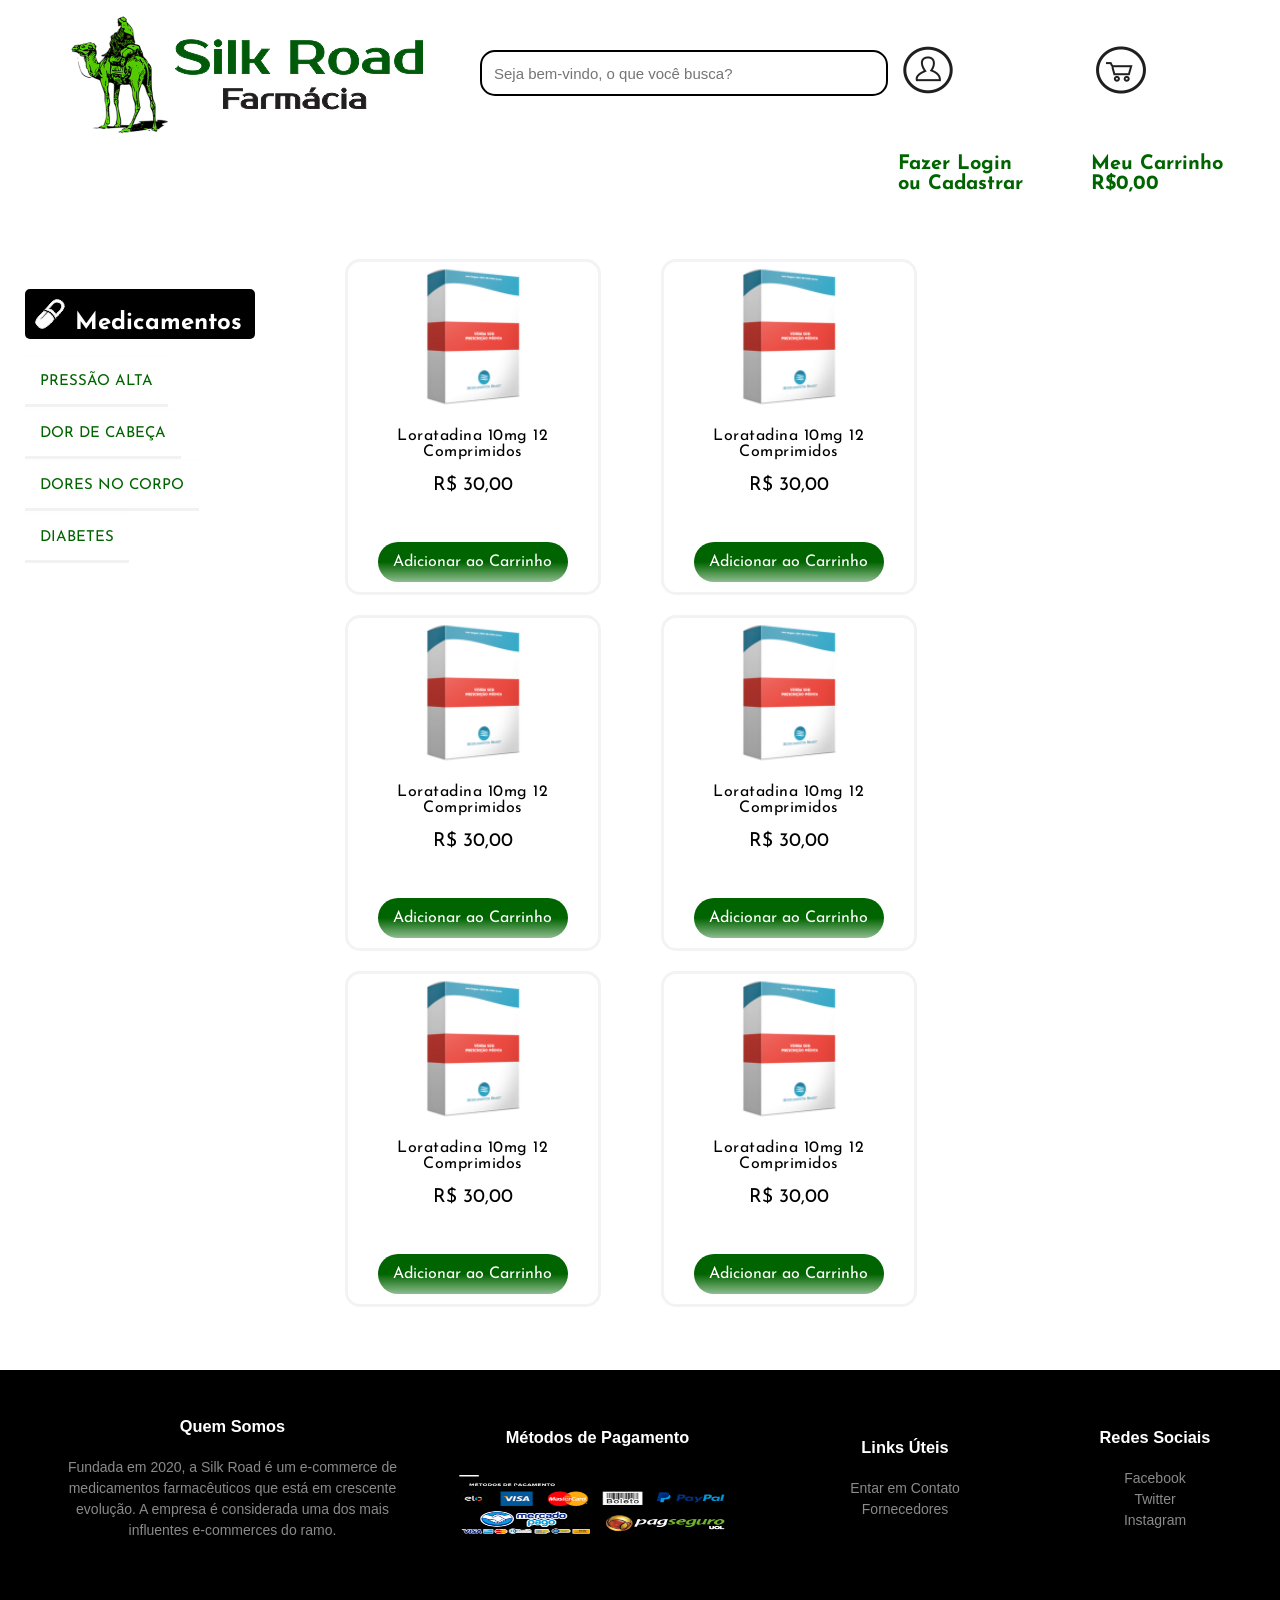
==== index.html @ 45a89481 "added project" ====
<!DOCTYPE html>
<html>
<html lang="pt-br">
<head>
    <meta charset="UTF-8">
    <meta name="viewport" content="width=device-width, initial-scale=1.0">
    <link rel="stylesheet" href="style.css">
    <title>Silk Road | Fármacia</title>
</head>
<body>
    <div class="container">
        <!-- Header -->
        <header>
            <div class="logo">
                <a href="index.html"><img src='./img/logo.png'/></a>
            </div>
            <div class="search-box">
                <input id="search-inputText" type="text" name="" placeholder="Seja bem-vindo, o que você busca?" required="" data-invalid="" aria-invalid="true">
                <a class="search-btn" href="#">
                </a>
            </div>
            <a href="#" class="login">
                <div class="img-login">
                    <img src='./img/login.png'/>
                </div>
                <div class="text-login">
                    <strong>
                        Fazer Login <br> ou Cadastrar
                    </strong>
                </div>
            </a>
            <a href="carrinho.html" class="carrinho">
                <div class="img-carrinho">
                    <img src='./img/carrinho.png'/>
                </div>
                <div class="text-carrinho">
                    <strong>
                        Meu Carrinho <br> R$0,00
                    </strong>
                </div>
            </a>
            <div class="modal-bg">
                <form class="modal-content" action="#" method="post">
                    <div class="imgcontainer">
                        <img src='./img/avatar.png' alt="avatar" class="avatar"/>
                    </div>
                    <div class="modal">
                        <label for="uname"><b>Email</b></label>
                        <input type="text" placeholder="Digite seu email" name="uname" required>
                        <label for="psw"><b>Senha</b></label>
                        <input type="password" placeholder="Digite sua senha" name="psw" required>
                        <button class="mybtn" type="submit">Entrar</button>
                        <span class="modal-close">X</span>
                    </div>
                </form>
            </div>
        </header>
        <!-- Main -->
        <main>
            <div class="product">
                <div class="p-box">
                    <a href="produto.html">
                        <img src="./img/produto01.png" alt=""/>
                        <p>Loratadina 10mg 12 Comprimidos</p>
                    </a>
                    <a href="#" class="price">R$ 30,00</a>
                    <a href="#" class="buy-btn">Adicionar ao Carrinho</a>
                </div>
                <div class="p-box">
                    <a href="produto.html">
                        <img src="./img/produto01.png" alt=""/>
                        <p>Loratadina 10mg 12 Comprimidos</p>
                    </a>
                    <a href="#" class="price">R$ 30,00</a>
                    <a href="#" class="buy-btn">Adicionar ao Carrinho</a>
                </div>
                <div class="p-box">
                    <a href="produto.html">
                        <img src="./img/produto01.png" alt=""/>
                        <p>Loratadina 10mg 12 Comprimidos</p>
                    </a>
                    <a href="#" class="price">R$ 30,00</a>
                    <a href="#" class="buy-btn">Adicionar ao Carrinho</a>
                </div>
                <div class="p-box">
                    <a href="produto.html">
                        <img src="./img/produto01.png" alt=""/>
                        <p>Loratadina 10mg 12 Comprimidos</p>
                    </a>
                    <a href="#" class="price">R$ 30,00</a>
                    <a href="#" class="buy-btn">Adicionar ao Carrinho</a>
                </div>
                <div class="p-box">
                    <a href="produto.html">
                        <img src="./img/produto01.png" alt=""/>
                        <p>Loratadina 10mg 12 Comprimidos</p>
                    </a>
                    <a href="#" class="price">R$ 30,00</a>
                    <a href="#" class="buy-btn">Adicionar ao Carrinho</a>
                </div>
                <div class="p-box">
                    <a href="produto.html">
                        <img src="./img/produto01.png" alt=""/>
                        <p>Loratadina 10mg 12 Comprimidos</p>
                    </a>
                    <a href="#" class="price">R$ 30,00</a>
                    <a href="#" class="buy-btn">Adicionar ao Carrinho</a>
                </div>
            </div>
        </main>
        <!-- Barra Lateral -->
        <aside>
            <div class="barra-lateral">
                <div class="titulo">
                    <span><img src='./img/abc.png'/><h1 style='display:inline;'>Medicamentos</h1></span>    
                </div>
                <ul>
                    <li>
                        <a href="#">PRESSÃO ALTA</a>
                    </li>
                    <li>
                        <a href="#">DOR DE CABEÇA</a>
                    </li>
                    <li>
                        <a href="#">DORES NO CORPO</a>
                    </li>
                    <li>
                        <a href="#">DIABETES</a>
                    </li>
                </ul>    
            </div>
        </aside>
        <!-- Footer -->
        <footer>
            <div class="footer" id="f">
                <div class="footer-container">
                    <div class="row">
                        <div class="footer-col-1">
                            <h3>Quem Somos</h3>
                            <p>Fundada em 2020, a Silk Road é um e-commerce de medicamentos farmacêuticos
                            que está em crescente evolução. A empresa é considerada uma dos mais influentes
                            e-commerces do ramo. 
                            </p>
                        </div>
                        <div class="footer-col-2">
                            <h3>Métodos de Pagamento</h3>
                            <img src="./img/metodos-pagamento.png">
                        </div>
                        <div class="footer-col-3">
                            <h3>Links Úteis</h3>
                            <ul>
                                <li>Entar em Contato</li>
                                <li>Fornecedores</li>
                            </ul>
                        </div>
                        <div class="footer-col-4">
                            <h3>Redes Sociais</h3>
                            <ul>
                                <li>Facebook</li>
                                <li>Twitter</li>
                                <li>Instagram</li>
                            </ul>
                        </div>
                    </div>
                </div>
            </div>
        </footer>

        <script src="app.js"></script>
    </div>
</body>
</html>
---- style.css ----
@import url('https://fonts.googleapis.com/css2?family=Josefin+Sans:wght@700&display=swap');

html, body {
    margin: 0;
    padding: 0;
    box-sizing: border-box;
    background: #ffff;
    font-family: 'Josefin Sans', sans-serif;
}

.container {
    display: grid;
    grid-template-columns: 1fr 4fr;
    grid-template-rows: 20vh 130vh 35vh;
    grid-gap: 10px;
    grid-template-areas: "header header" "aside main" "footer footer";
}

header {
    /*background:	#f7e0c6;*/
    height: 150px;
    grid-area: header;
    display: flex;
}

main {
    /*background: #0a4429;*/
    grid-area: main;
    height: 90%;
    width: 90%;
    justify-self: center;
    align-self: center;
}

aside {
    grid-area: aside;
    height: 90%;
    width: 80%;
    justify-self: center;
    align-self: center;
}

footer {
    background: #000000;
    height: 100%;
    grid-area: footer;
}

/* Front Page - start */

.barra-lateral ul {
    display: flex;
    flex-wrap: wrap;
    list-style-type: none;
    padding-left: 0;
}

.barra-lateral {
    margin-top: 40px;
}

.barra-lateral ul li {
    padding: 15px;
    border-bottom: 3px solid rgba(0, 0, 0, 0.05);
    border-top: 3px solid rgba(225, 225, 225, 0.05);
    align-content: center;
}

a {
    text-decoration: none;
}

.barra-lateral a {
    color: #006400; 
    font-size: 15px;
}

.barra-lateral .titulo {
    width: 230px;
    height: 50px;
    border-radius: 5px;
    background: #000000;
}

.barra-lateral .titulo h1 {
    color: #ffff;
    margin-left: 10px;
}

.barra-lateral .titulo img {
    color: #ffff;
    margin-left: 10px;
    margin-top: 10px;
}
/* Front Page - end */

/* Header - start */
.logo {
    width: 450px;
    padding: 15px;
}

.search-box input {
    float: left;
    width: 400px;
    height: 40px;
    margin-top: 50px;
    font-size: 15px;
    border: 2.5px solid #000000;
    border-radius: 15px;
    outline: none;
    text-indent: 10px;
}

.img-login {
    float: left;
    padding-left: 15px;
    padding-top: 45px;
}

.text-login {
    float: left;
    font-size: 20px;
    padding-left: 10px;
    padding-top: 55px;
    color: #006400;
}

.img-carrinho {
    float: left;
    padding-left: 15px;
    padding-top: 45px;
}

.text-carrinho {
    float: left;
    font-size: 20px;
    padding-left: 10px;
    padding-top: 55px;
    color: #006400;
}
/* Header - end */

/* Tela Login - start */
.modal-bg {
    position: fixed;
    width: 100%;
    height: 100%;
    top: 0;
    left: 0;
    background-color: rgba(0, 0, 0, 0.5);
    display: flex;
    justify-content: center;
    align-items: center;
    visibility: hidden;
    opacity: 0;
    transition: visibility 0s, opacity 0.5s;
}

.bg-active {
    z-index: 999;
    visibility: visible;
    opacity: 1;
}

.modal {
    padding: 16px;
}

.modal button {
    padding: 10px 30px;
    background-color: #2980b9;
    color: white;
    border: none;
    font-family: 'Montserrat', sans-serif;
    cursor: pointer;
    width: 100%;
}

.modal-content {
    position: relative;
    background-color: #fefefe;
    margin: 5px auto; 
    border: 1px solid #888;
    width: 30%; 
}

.modal-close {
    position: absolute;
    top: 10px;
    right: 10px;
    font-size: 20px;
    font-weight: bold;
    cursor: pointer;
}

.modal input[type=text], input[type=password] {
    width: 100%;
    padding: 12px 20px;
    margin: 8px 0;
    display: inline-block;
    border: 1px solid #ccc;
    box-sizing: border-box;
}
  
.imgcontainer {
    text-align: center;
    margin: 24px 0 12px 0;
    position: relative;
}

img.avatar {
    width: 30%;
    border-radius: 50%;
}
/* Tela Login - end */


.p-box {
    float: left;
    width: 250px;
    height: 330px;
    display: flex;
    justify-content: left;
    align-items: center;
    flex-direction: column;
    border: 3px solid rgba(26, 22, 22, 0.05);
    border-radius: 15px;
    position: relative;
    margin: 10px 30px;
}

.p-box img {
    height: 150px;
    margin-left: auto;
    margin-right: auto;
    display: block;
}

.p-box p {
    color: #000000;
    font-size: 1rem;
    text-align: center;
    letter-spacing: 0.5px;
}

.price {
    color: #000000;
    font-size: 1.2rem;
}

.buy-btn {
    position: absolute;
    text-align: center;
    width: 190px;
    height: 40px;
    display: flex;
    justify-content: center;
    align-items: center;
    left: 50%;
    bottom: 10px;
    transform: translateX(-50%);
    border-radius: 20px;
    color: #FFFFFF;
    background: linear-gradient(#006400 50%, #8FBC8F);
}

/* footer - start */
.footer {
    color: #8a8a8a;
    font-size: 14px;
    padding: 30px 0 20px 50px;
}

.footer p {
    color: #8a8a8a;
}

.footer h3 {
    color: #fff;
    margin-bottom: 20px;
}

.footer-col-1, .footer-col-2, .footer-col-3, .footer-col-4 {
    min-width: 250px;
    margin-bottom: 20px;
}

.footer-col-1, .footer-col-2 {
    flex-basis: 30%;
    line-height: 150%;
    text-align: center;
    font-family: "Gill Sans Extrabold", Helvetica, sans-serif;
}

.footer-col-2 img {
    width: 300px;
    height: 70px;
}

.footer-col-3, .footer-col-4 {
    flex-basis: 12%;
    text-align: center;
    line-height: 150%;
    font-family: "Gill Sans Extrabold", Helvetica, sans-serif;
}

.footer-col-4 ul {
    list-style-type: none;
    padding-left: 0;
    line-height: 150%
}

.footer-col-3 ul {
    list-style-type: none;
    padding-left: 0;
    line-height: 150%
}

/* Detalhes Produto - start */
.container-product {
    display: grid;
    grid-template-columns: 1fr 4fr;
    grid-template-rows: 20vh 90vh 35vh;
    grid-gap: 10px;
    grid-template-areas: "header header" "aside main" "footer footer";
}

.row {
    display: flex;
    justify-content: center;
    align-items: center;
}

.single-product .col-1 {
    float: left;
}

.single-product {
    margin-top: 40px;
    border: 1.5px solid #e6e2e2;
    border-radius: 30px;
}

.single-product .col-1 img {
    width: 400px;
    height: 400px;
}

.single-product .col-2 {
    float: left;
    padding: 20px;
    line-height: 200%;
}

.single-product h4 {
    margin: 20px 0;
    font-size: 22px;
    font-weight: bold;
}

.single-product input {
    width: 40px;
    height: 30px;
    padding-left: 10px;
    font-size: 20px;
    margin-right: 10px;
    border: 1px solid #006400; 
}

input:focus {
    outline: none;
}

.buy-btn-product {
    position: absolute;
    text-align: center;
    width: 190px;
    height: 40px;
    display: flex;
    justify-content: center;
    align-items: center;
    left: 69%;
    bottom: 215px;
    transform: translateX(-50%);
    border-radius: 20px;
    color: #FFFFFF;
    background: linear-gradient(#006400 50%, #8FBC8F);
}
/* Detalhes Produto - end */

/* Carrinho de Compras - start */

.container-cart {
    display: grid;
    grid-template-columns: 3fr 1fr;
    grid-template-rows: 20vh 90vh 35vh;
    grid-gap: 10px;
    grid-template-areas: "header header" "main aside" "footer footer";
}

.cart-page {
    margin: 20px auto;
}

.cart-info {
    display: flex;
    flex-wrap: wrap;
}

.cart-page table {
    width: 100%;
    border-collapse: collapse;
}

.cart-page th {
    text-align: left;
    padding: 5px;
    color: #fff;
    background: #006400;
    font-weight: normal;
}

.cart-page td {
    padding: 10px 5px;
}

.cart-page td input {
    width: 30px;
    height: 20px;
    padding: 5px;
}

.cart-page td a {
    color: #006400;
    font-size: 12px;
}

.cart-page td img {
    width: 80px;
    height: 80px;
    margin-right: 10px;
}


.resume {
    position: relative;
    display: flex;
    flex-wrap: wrap;
    justify-content: left;
}

.resume h3 {
    border-bottom: 3px solid #006400;
    width: 100%;
    max-width: 300px;
    text-align: center;
    font-size: 20px;
}

.frete input {
    padding: 5px 12px;
    margin: 8px 0;
    width: 190px;
}

.frete h4 {
    margin: 0;
}

.frete button {
    padding-right: 30px;
    height: 28px;
    background-color: #006400;
    color: white;
    border: none;
    font-family: 'Montserrat', sans-serif;
    cursor: pointer;
    width: 15%;
}

.resume-total td {
    display: flex;
    flex-wrap: wrap;
    padding-top: 15px;
    justify-content: left;
}

.finish {
    position: absolute;
    text-align: center;
    width: 200px;
    height: 50px;
    font-size: 25px;
    display: flex;
    justify-content: center;
    align-items: center;
    left: 0;
    bottom: -25%;
    border-radius: 20px;
    color: #FFFFFF;
    background: linear-gradient(#006400 50%, #8FBC8F);
}


td:last-child {
    text-align: right;
}

th:last-child {
    text-align: right;
}

/* Carrinho de Compras - end */
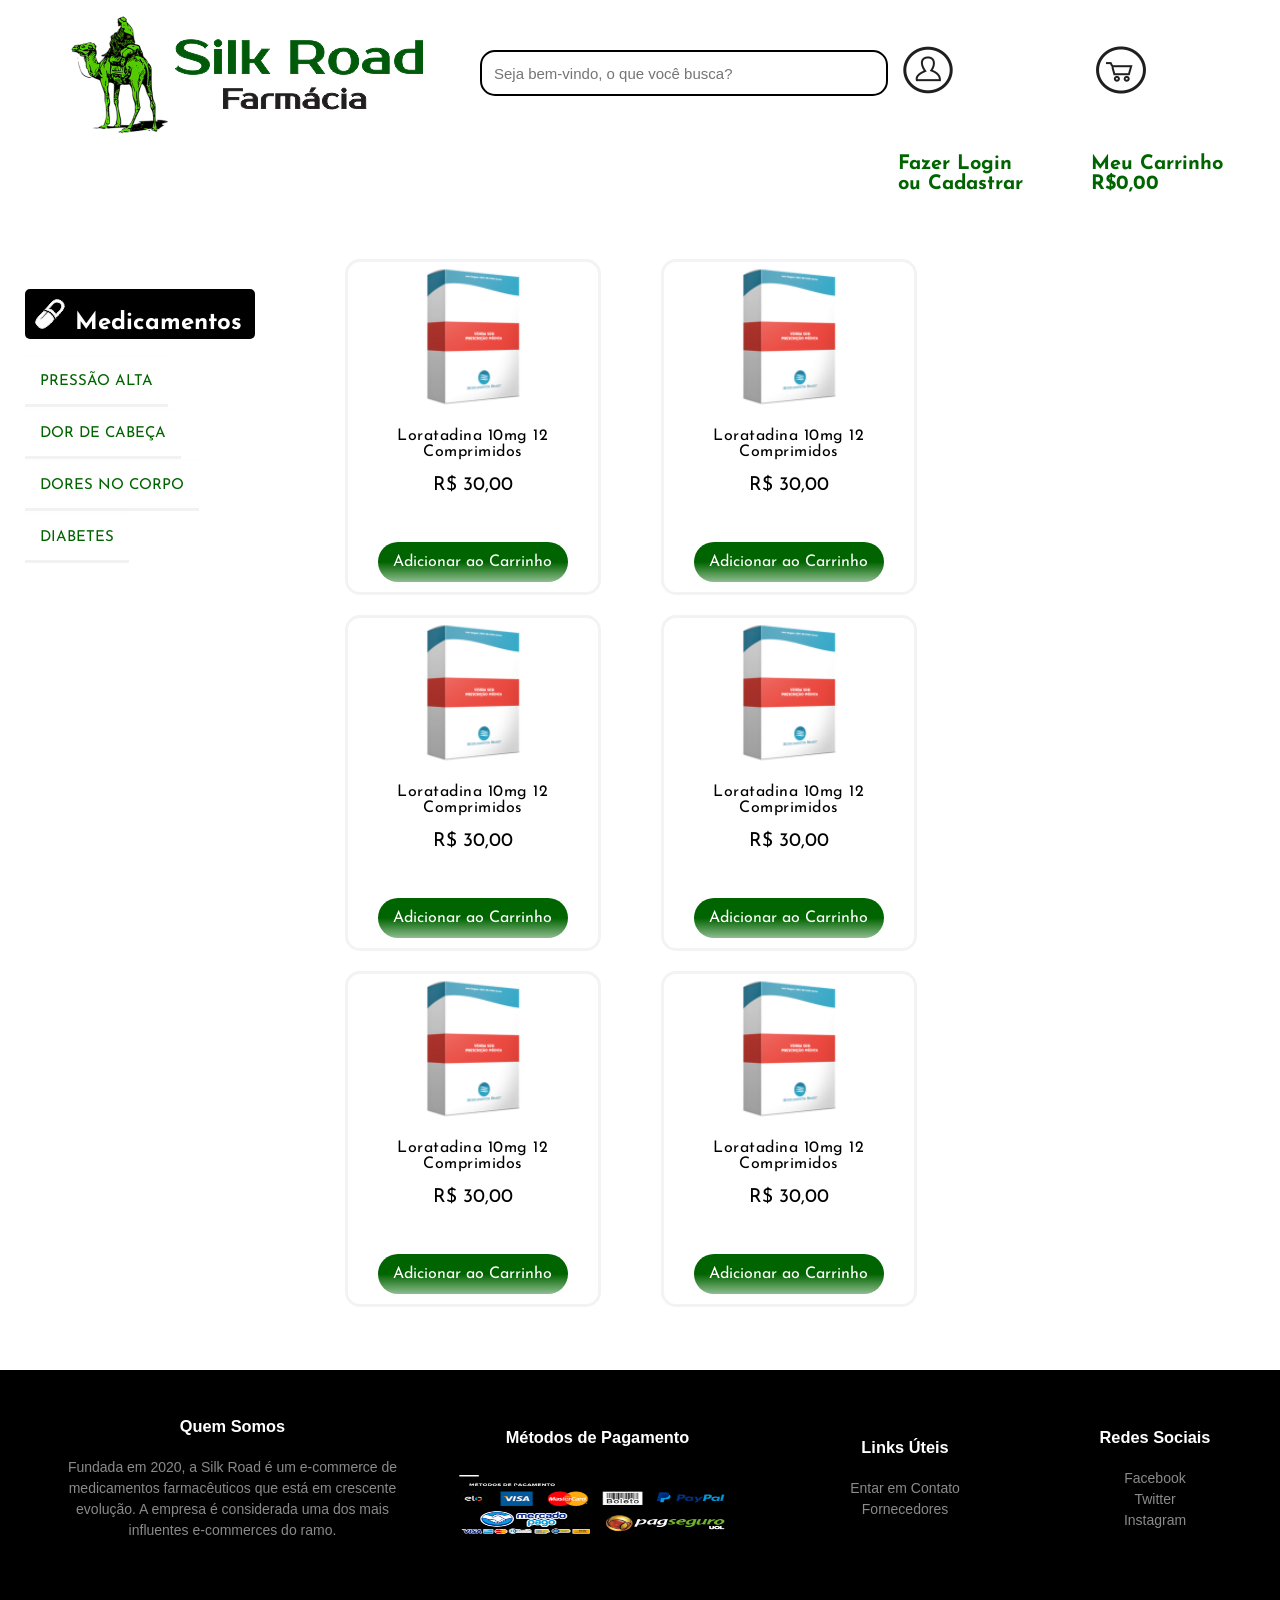
==== commit d18350c1: "add register field" ====
--- a/index.html
+++ b/index.html
@@ -49,8 +49,26 @@
                         <input type="text" placeholder="Digite seu email" name="uname" required>
                         <label for="psw"><b>Senha</b></label>
                         <input type="password" placeholder="Digite sua senha" name="psw" required>
-                        <button class="mybtn" type="submit">Entrar</button>
+                        <button class="entrar" type="submit">Entrar</button>
+                        <a class="cadastrar" href="#">Cadastrar<a>
                         <span class="modal-close">X</span>
+                    </div>
+                </form>
+            </div>
+            <div class="cadastro">
+                <form class="cadastro-content" id="cadastro-form" action="#" method="post">
+                    <h2>Cadastrar no site</h2>
+                    <div class="cadastro-modal">
+                        <label for="name"><b>Nome</b></label>
+                        <input type="text" placeholder="Digite seu nome" name="name" required>
+                        <label for="email"><b>Email</b></label>
+                        <input type="text" placeholder="Digite seu email" name="email" required>
+                        <label for="cpf"><b>CPF</b></label>
+                        <input type="text" placeholder="Digite seu CPF" name="estoque" required>
+                        <label for="senha"><b>Senha</b></label>
+                        <input type="password" placeholder="Digite sua senha" name="senha" required>
+                        <button class="cadastrar-btn" type="submit">Cadastrar</button>
+                        <span class="cadastro-close">X</span>
                     </div>
                 </form>
             </div>
--- a/style.css
+++ b/style.css
@@ -172,9 +172,28 @@
     background-color: #2980b9;
     color: white;
     border: none;
+    font-size: 15px;
     font-family: 'Montserrat', sans-serif;
     cursor: pointer;
     width: 100%;
+}
+
+.modal .cadastrar {
+    position: absolute;
+    text-align: center;
+    width: 374px;
+    height: 35px;
+    border: none;
+    font-size: 15px;
+    color: white;
+    background: #2980b9;
+    font-family: 'Montserrat', sans-serif;
+    display: flex;
+    justify-content: center;
+    align-items: center;
+    left: 50%;
+    bottom: 25px;
+    transform: translateX(-50%);
 }
 
 .modal-content {
@@ -183,6 +202,7 @@
     margin: 5px auto; 
     border: 1px solid #888;
     width: 30%; 
+    height: 65%;
 }
 
 .modal-close {
@@ -249,7 +269,7 @@
     font-size: 1.2rem;
 }
 
-.buy-btn {
+.buy-btn, .edit-btn {
     position: absolute;
     text-align: center;
     width: 190px;
@@ -510,5 +530,135 @@
 th:last-child {
     text-align: right;
 }
-
-/* Carrinho de Compras - end */+/* Carrinho de Compras - end */
+
+/* Admin User - start */
+
+.img-cadastro {
+    float: left;
+    padding-left: 15px;
+    padding-top: 45px;
+}
+
+.img-cadastro img, .img-pedidos img {
+    width: 50px;
+    height: 50px;
+}
+
+.text-cadastro {
+    float: left;
+    font-size: 17px;
+    padding-left: 10px;
+    padding-top: 55px;
+    color: #006400;
+}
+
+.img-pedidos {
+    float: left;
+    padding-left: 20px;
+    padding-top: 45px;
+}
+
+.text-pedidos {
+    float: left;
+    font-size: 20px;
+    padding-left: 10px;
+    padding-top: 65px;
+    color: #006400;
+}
+
+.imgedit {
+    width: 20px;
+    height: 20px;
+}
+
+.btn-img {
+    background: #0000;
+    width: 20px;
+    height: 20px;
+    display: block;
+    margin-left: auto;
+    margin-top: 12px;
+}
+
+/* new product/category && cadastro */
+.new-prod, .cadastro {
+    position: fixed;
+    width: 100%;
+    height: 100%;
+    top: 0;
+    left: 0;
+    background-color: rgba(0, 0, 0, 0.5);
+    display: flex;
+    justify-content: center;
+    align-items: center;
+    visibility: hidden;
+    opacity: 0;
+    transition: visibility 0s, opacity 0.5s;
+}
+
+.new-prod-content, .cadastro-content {
+    position: relative;
+    background-color: #fefefe;
+    margin: 5px auto; 
+    border: 1px solid #888;
+    width: 40%; 
+}
+
+.new-prod-content h2, .cadastro-content h2 {
+    padding-left: 12px;
+    padding-top: 15px;
+}
+
+.new-prod-modal, .cadastro-modal {
+    padding: 16px;
+    font-family: 'Montserrat', sans-serif;
+}
+
+
+.new-prod-modal input[type=text], input[type=number], .cadastro-modal input[type=text], input[type=password], select {
+    width: 100%;
+    padding: 12px 20px;
+    margin: 8px 0;
+    display: inline-block;
+    border: 1px solid #ccc;
+    box-sizing: border-box;
+}
+
+.new-prod-modal button, .cadastro-modal button {
+    padding: 10px 30px;
+    margin-top: 15px;
+    background-color: #2980b9;
+    color: white;
+    border: none;
+    font-family: 'Montserrat', sans-serif;
+    cursor: pointer;
+    width: 100%;
+}
+
+.new-prod-close, .cadastro-close {
+    position: absolute;
+    top: 10px;
+    right: 10px;
+    font-size: 20px;
+    font-weight: bold;
+    cursor: pointer;
+}
+
+.bg-active-prod {
+    z-index: 999;
+    visibility: visible;
+    opacity: 1;
+}
+
+.bg-active-cadastro {
+    z-index: 9999;
+    visibility: visible;
+    opacity: 1;
+}
+
+input::-webkit-outer-spin-button,
+input::-webkit-inner-spin-button {
+  -webkit-appearance: none;
+  margin: 0;
+}
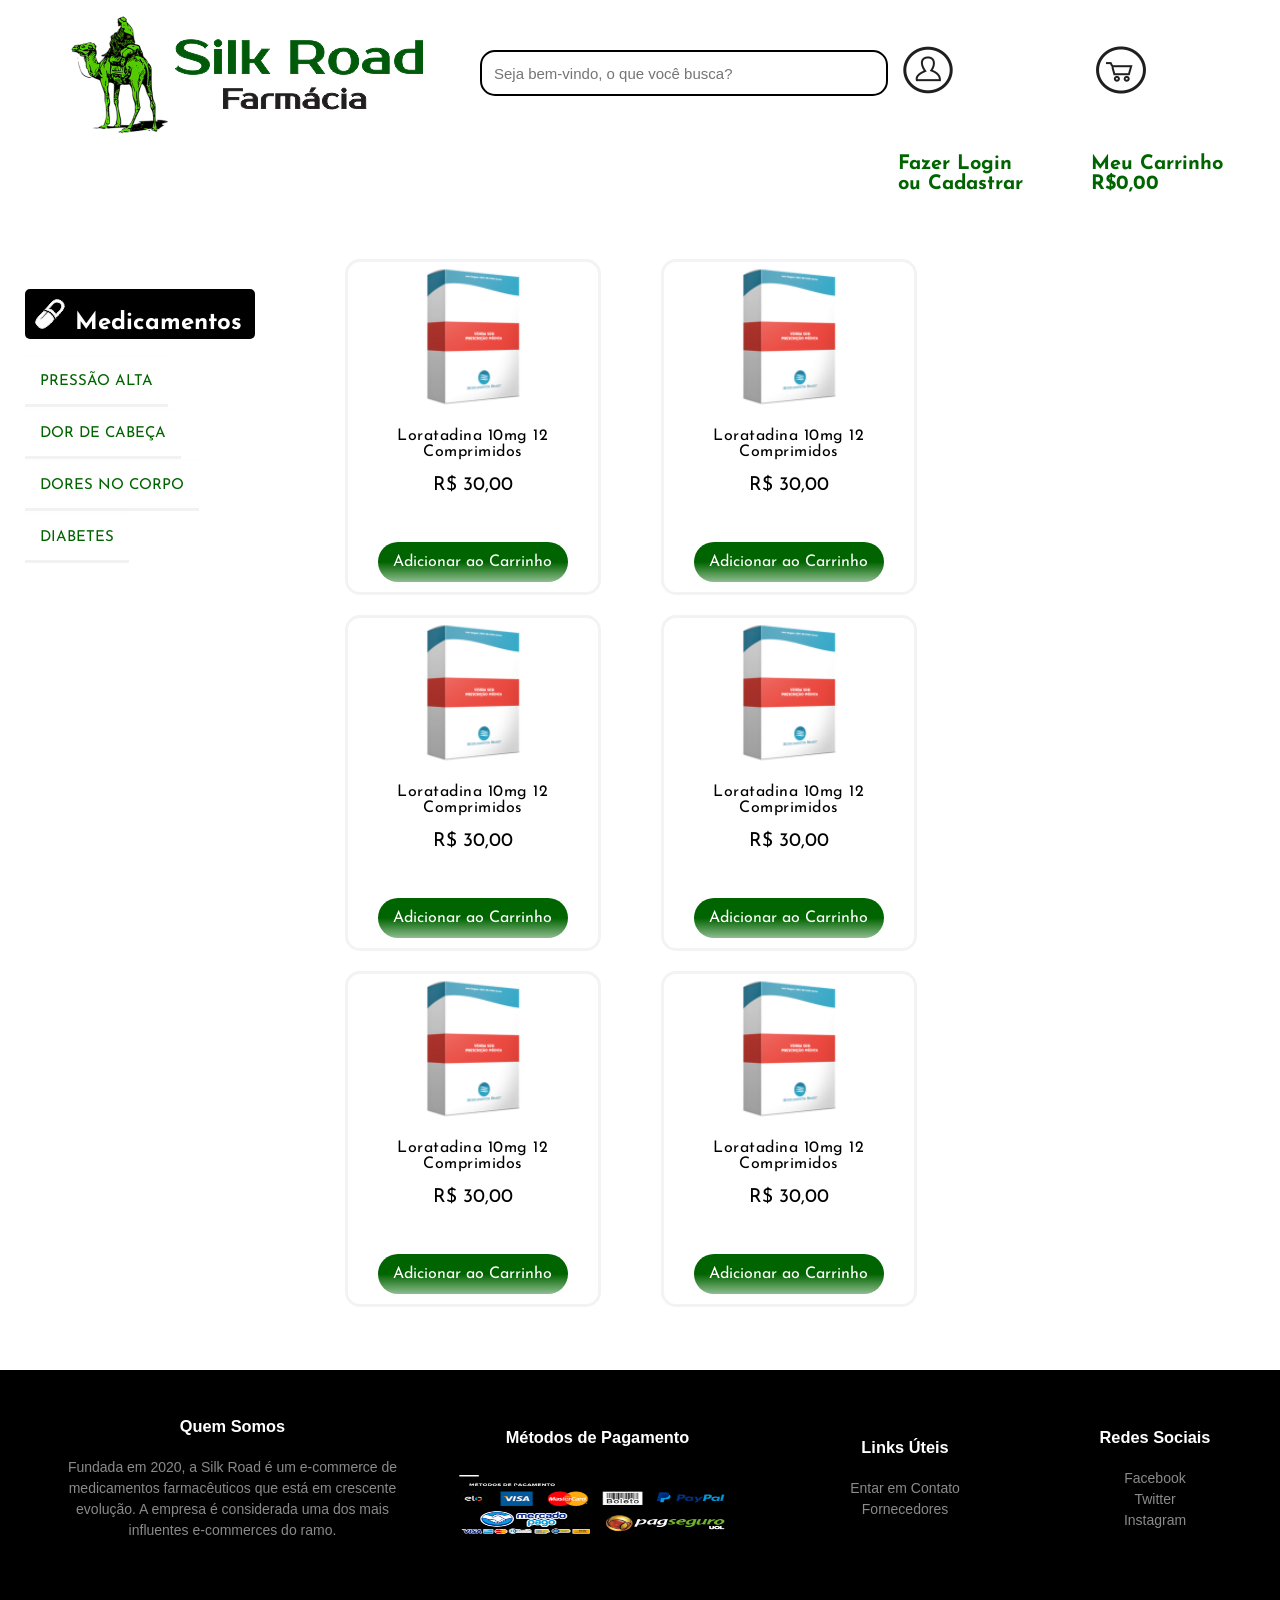
==== commit 05484781: "add login page" ====
--- a/index.html
+++ b/index.html
@@ -19,7 +19,7 @@
                 <a class="search-btn" href="#">
                 </a>
             </div>
-            <a href="#" class="login">
+            <a href="login.html" class="login">
                 <div class="img-login">
                     <img src='./img/login.png'/>
                 </div>
@@ -39,39 +39,6 @@
                     </strong>
                 </div>
             </a>
-            <div class="modal-bg">
-                <form class="modal-content" action="#" method="post">
-                    <div class="imgcontainer">
-                        <img src='./img/avatar.png' alt="avatar" class="avatar"/>
-                    </div>
-                    <div class="modal">
-                        <label for="uname"><b>Email</b></label>
-                        <input type="text" placeholder="Digite seu email" name="uname" required>
-                        <label for="psw"><b>Senha</b></label>
-                        <input type="password" placeholder="Digite sua senha" name="psw" required>
-                        <button class="entrar" type="submit">Entrar</button>
-                        <a class="cadastrar" href="#">Cadastrar<a>
-                        <span class="modal-close">X</span>
-                    </div>
-                </form>
-            </div>
-            <div class="cadastro">
-                <form class="cadastro-content" id="cadastro-form" action="#" method="post">
-                    <h2>Cadastrar no site</h2>
-                    <div class="cadastro-modal">
-                        <label for="name"><b>Nome</b></label>
-                        <input type="text" placeholder="Digite seu nome" name="name" required>
-                        <label for="email"><b>Email</b></label>
-                        <input type="text" placeholder="Digite seu email" name="email" required>
-                        <label for="cpf"><b>CPF</b></label>
-                        <input type="text" placeholder="Digite seu CPF" name="estoque" required>
-                        <label for="senha"><b>Senha</b></label>
-                        <input type="password" placeholder="Digite sua senha" name="senha" required>
-                        <button class="cadastrar-btn" type="submit">Cadastrar</button>
-                        <span class="cadastro-close">X</span>
-                    </div>
-                </form>
-            </div>
         </header>
         <!-- Main -->
         <main>
--- a/style.css
+++ b/style.css
@@ -142,7 +142,7 @@
 /* Header - end */
 
 /* Tela Login - start */
-.modal-bg {
+.login-bg {
     position: fixed;
     width: 100%;
     height: 100%;
@@ -152,22 +152,13 @@
     display: flex;
     justify-content: center;
     align-items: center;
-    visibility: hidden;
-    opacity: 0;
-    transition: visibility 0s, opacity 0.5s;
-}
-
-.bg-active {
-    z-index: 999;
-    visibility: visible;
-    opacity: 1;
-}
-
-.modal {
+}
+
+.login-m {
     padding: 16px;
 }
 
-.modal button {
+.login-m button {
     padding: 10px 30px;
     background-color: #2980b9;
     color: white;
@@ -178,10 +169,10 @@
     width: 100%;
 }
 
-.modal .cadastrar {
+.login-m .cadastrar {
     position: absolute;
     text-align: center;
-    width: 374px;
+    width: 92%;
     height: 35px;
     border: none;
     font-size: 15px;
@@ -196,7 +187,7 @@
     transform: translateX(-50%);
 }
 
-.modal-content {
+.login-content {
     position: relative;
     background-color: #fefefe;
     margin: 5px auto; 
@@ -205,16 +196,7 @@
     height: 65%;
 }
 
-.modal-close {
-    position: absolute;
-    top: 10px;
-    right: 10px;
-    font-size: 20px;
-    font-weight: bold;
-    cursor: pointer;
-}
-
-.modal input[type=text], input[type=password] {
+.login-m input[type=text], input[type=password] {
     width: 100%;
     padding: 12px 20px;
     margin: 8px 0;
@@ -426,6 +408,7 @@
 .cart-info {
     display: flex;
     flex-wrap: wrap;
+    font-size: 15px;
 }
 
 .cart-page table {
@@ -446,14 +429,14 @@
 }
 
 .cart-page td input {
-    width: 30px;
-    height: 20px;
+    width: 35px;
+    height: 25px;
     padding: 5px;
 }
 
 .cart-page td a {
     color: #006400;
-    font-size: 12px;
+    font-size: 13px;
 }
 
 .cart-page td img {
@@ -536,7 +519,7 @@
 
 .img-cadastro {
     float: left;
-    padding-left: 15px;
+    padding-left: 25px;
     padding-top: 45px;
 }
 
@@ -547,7 +530,7 @@
 
 .text-cadastro {
     float: left;
-    font-size: 17px;
+    font-size: 20px;
     padding-left: 10px;
     padding-top: 55px;
     color: #006400;
@@ -582,7 +565,7 @@
 }
 
 /* new product/category && cadastro */
-.new-prod, .cadastro {
+.new-prod, .edit-prod, .new-category, .edit-category, .cadastro {
     position: fixed;
     width: 100%;
     height: 100%;
@@ -597,7 +580,7 @@
     transition: visibility 0s, opacity 0.5s;
 }
 
-.new-prod-content, .cadastro-content {
+.new-prod-content, .edit-prod-content, .new-category-content, .edit-category-content, .cadastro-content {
     position: relative;
     background-color: #fefefe;
     margin: 5px auto; 
@@ -605,18 +588,21 @@
     width: 40%; 
 }
 
-.new-prod-content h2, .cadastro-content h2 {
+.new-prod-content h2, .edit-prod-content h2, .new-category-content h2, .edit-category-content h2, .cadastro-content h2 {
     padding-left: 12px;
     padding-top: 15px;
 }
 
-.new-prod-modal, .cadastro-modal {
+.new-prod-modal, .edit-prod-modal, .new-category-modal, .edit-category-modal, .cadastro-modal {
     padding: 16px;
     font-family: 'Montserrat', sans-serif;
 }
 
 
-.new-prod-modal input[type=text], input[type=number], .cadastro-modal input[type=text], input[type=password], select {
+.new-prod-modal input[type=text], .new-prod-modal input[type=number], 
+.cadastro-modal input[type=text], .cadastro-modal input[type=password], 
+.new-category-modal input[type=text], .edit-category-modal input[type=text], 
+.edit-prod-modal input[type=text], .edit-prod-modal input[type=number], select {
     width: 100%;
     padding: 12px 20px;
     margin: 8px 0;
@@ -625,7 +611,8 @@
     box-sizing: border-box;
 }
 
-.new-prod-modal button, .cadastro-modal button {
+.new-prod-modal button, .edit-prod-modal button, .new-category-modal button, .edit-category-modal button, 
+.cadastro-modal button {
     padding: 10px 30px;
     margin-top: 15px;
     background-color: #2980b9;
@@ -636,7 +623,7 @@
     width: 100%;
 }
 
-.new-prod-close, .cadastro-close {
+.new-prod-close, .edit-prod-close, .new-category-close, .edit-category-close, .cadastro-close {
     position: absolute;
     top: 10px;
     right: 10px;
@@ -651,14 +638,38 @@
     opacity: 1;
 }
 
+.bg-active-edit-prod {
+    z-index: 999;
+    visibility: visible;
+    opacity: 1;
+}
+
 .bg-active-cadastro {
     z-index: 9999;
     visibility: visible;
     opacity: 1;
 }
 
-input::-webkit-outer-spin-button,
-input::-webkit-inner-spin-button {
+.bg-active-category {
+    z-index: 999;
+    visibility: visible;
+    opacity: 1;
+}
+
+.bg-active-edit-category {
+    z-index: 999;
+    visibility: visible;
+    opacity: 1;
+}
+
+/* só em alguns lugares */
+.new-prod-modal input::-webkit-outer-spin-button, .new-prod-modal input::-webkit-inner-spin-button,
+.edit-prod-modal input::-webkit-outer-spin-button, .edit-prod-modal input::-webkit-inner-spin-button {
   -webkit-appearance: none;
   margin: 0;
 }
+
+.addcategoria a {
+    color: #000000; 
+    font-size: 15px;
+}
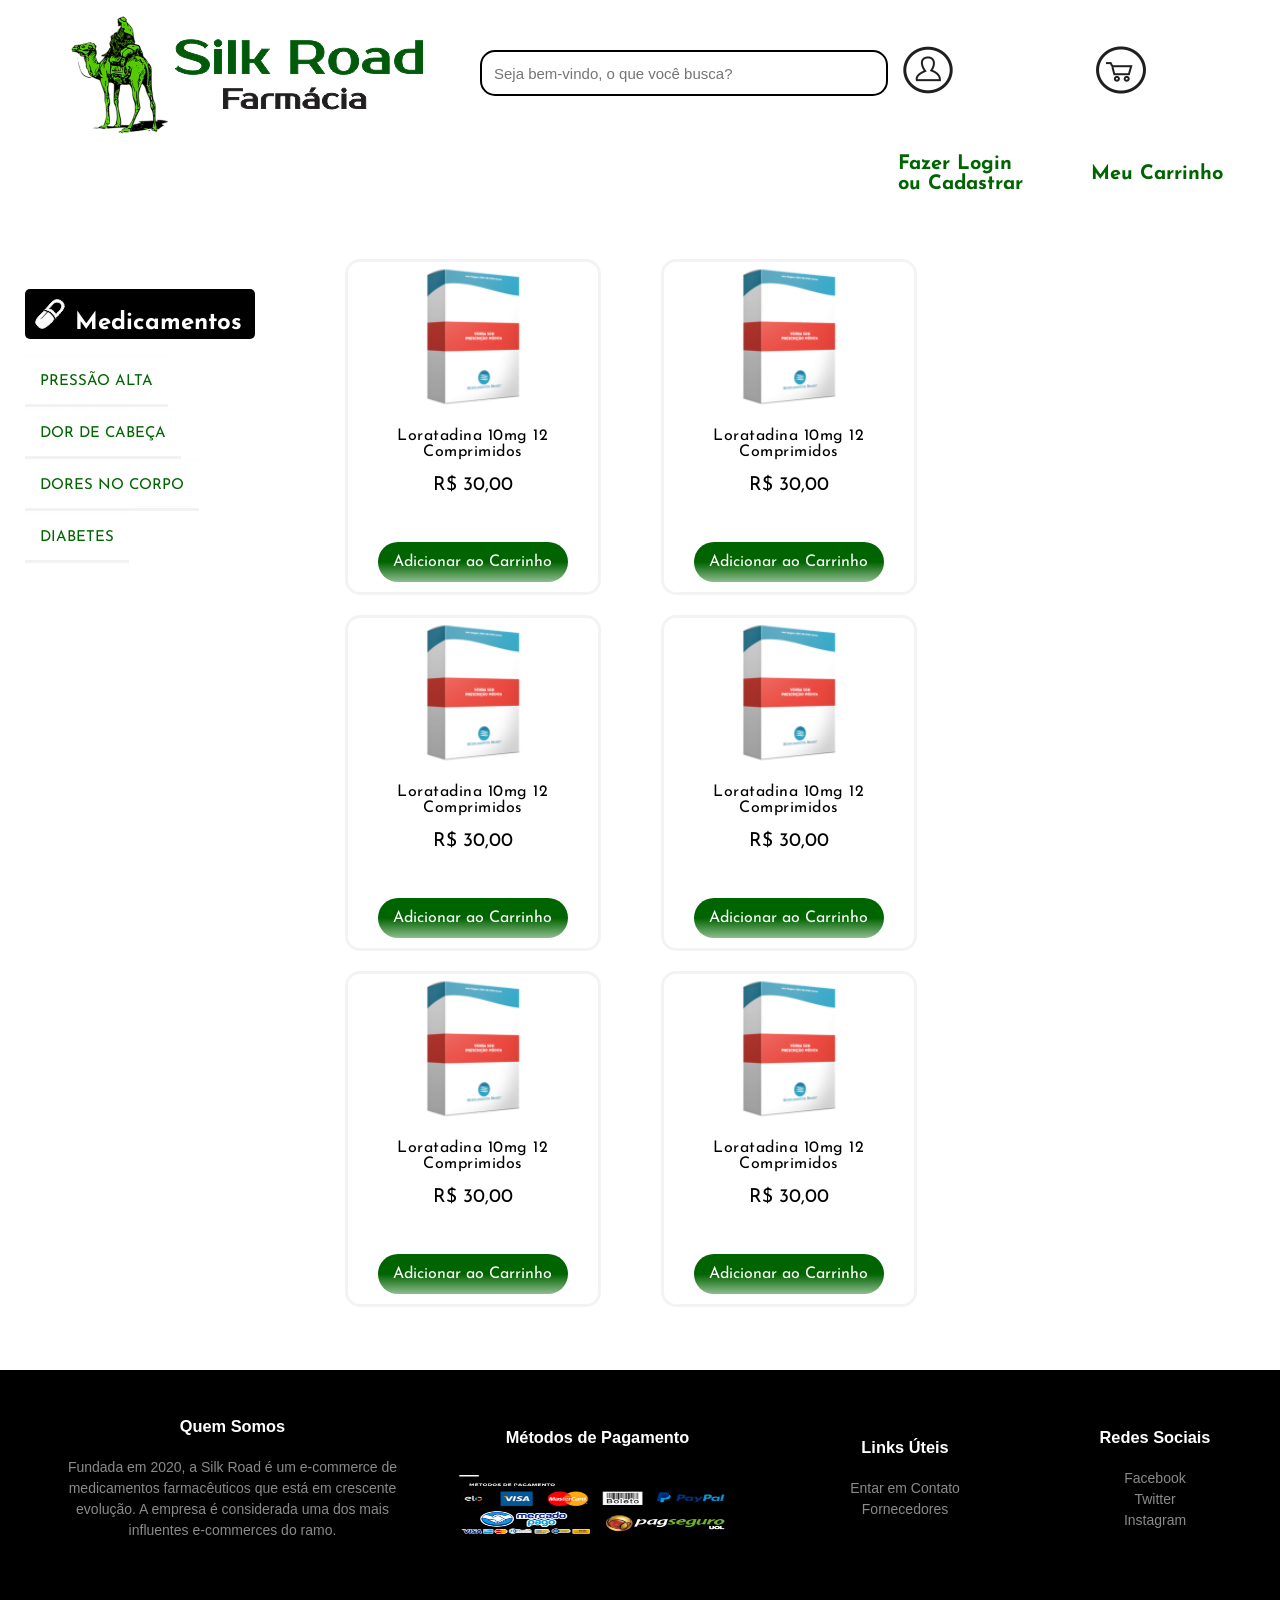
==== commit 0f2e9daf: "add cliente" ====
--- a/index.html
+++ b/index.html
@@ -30,12 +30,12 @@
                 </div>
             </a>
             <a href="carrinho.html" class="carrinho">
-                <div class="img-carrinho">
+                <div class="img-carrinho-f">
                     <img src='./img/carrinho.png'/>
                 </div>
                 <div class="text-carrinho">
                     <strong>
-                        Meu Carrinho <br> R$0,00
+                        Meu Carrinho
                     </strong>
                 </div>
             </a>
--- a/style.css
+++ b/style.css
@@ -112,13 +112,19 @@
     text-indent: 10px;
 }
 
-.img-login {
+.img-login, .img-pedidos {
     float: left;
     padding-left: 15px;
     padding-top: 45px;
 }
 
-.text-login {
+.img-home {
+    float: left;
+    padding-left: 55px;
+    padding-top: 45px;
+}
+
+.text-login, .text-pedidos {
     float: left;
     font-size: 20px;
     padding-left: 10px;
@@ -126,96 +132,34 @@
     color: #006400;
 }
 
-.img-carrinho {
+.text-home {
+    float: left;
+    font-size: 20px;
+    padding-left: 10px;
+    padding-top: 65px;
+    color: #006400;
+}
+
+.img-carrinho-f {
     float: left;
     padding-left: 15px;
     padding-top: 45px;
 }
 
+.img-carrinho {
+    float: left;
+    padding-left: 35px;
+    padding-top: 45px;
+}
+
 .text-carrinho {
     float: left;
     font-size: 20px;
     padding-left: 10px;
-    padding-top: 55px;
+    padding-top: 65px;
     color: #006400;
 }
 /* Header - end */
-
-/* Tela Login - start */
-.login-bg {
-    position: fixed;
-    width: 100%;
-    height: 100%;
-    top: 0;
-    left: 0;
-    background-color: rgba(0, 0, 0, 0.5);
-    display: flex;
-    justify-content: center;
-    align-items: center;
-}
-
-.login-m {
-    padding: 16px;
-}
-
-.login-m button {
-    padding: 10px 30px;
-    background-color: #2980b9;
-    color: white;
-    border: none;
-    font-size: 15px;
-    font-family: 'Montserrat', sans-serif;
-    cursor: pointer;
-    width: 100%;
-}
-
-.login-m .cadastrar {
-    position: absolute;
-    text-align: center;
-    width: 92%;
-    height: 35px;
-    border: none;
-    font-size: 15px;
-    color: white;
-    background: #2980b9;
-    font-family: 'Montserrat', sans-serif;
-    display: flex;
-    justify-content: center;
-    align-items: center;
-    left: 50%;
-    bottom: 25px;
-    transform: translateX(-50%);
-}
-
-.login-content {
-    position: relative;
-    background-color: #fefefe;
-    margin: 5px auto; 
-    border: 1px solid #888;
-    width: 30%; 
-    height: 65%;
-}
-
-.login-m input[type=text], input[type=password] {
-    width: 100%;
-    padding: 12px 20px;
-    margin: 8px 0;
-    display: inline-block;
-    border: 1px solid #ccc;
-    box-sizing: border-box;
-}
-  
-.imgcontainer {
-    text-align: center;
-    margin: 24px 0 12px 0;
-    position: relative;
-}
-
-img.avatar {
-    width: 30%;
-    border-radius: 50%;
-}
-/* Tela Login - end */
 
 
 .p-box {
@@ -401,7 +345,7 @@
     grid-template-areas: "header header" "main aside" "footer footer";
 }
 
-.cart-page {
+.cart-page, .pedidos-page {
     margin: 20px auto;
 }
 
@@ -411,12 +355,12 @@
     font-size: 15px;
 }
 
-.cart-page table {
+.cart-page table, .pedidos-page table {
     width: 100%;
     border-collapse: collapse;
 }
 
-.cart-page th {
+.cart-page th, .pedidos-page th {
     text-align: left;
     padding: 5px;
     color: #fff;
@@ -424,7 +368,7 @@
     font-weight: normal;
 }
 
-.cart-page td {
+.cart-page td, .pedidos-page th {
     padding: 10px 5px;
 }
 
@@ -564,8 +508,8 @@
     margin-top: 12px;
 }
 
-/* new product/category && cadastro */
-.new-prod, .edit-prod, .new-category, .edit-category, .cadastro {
+/* new product/category */
+.new-prod, .edit-prod, .new-category, .edit-category {
     position: fixed;
     width: 100%;
     height: 100%;
@@ -580,7 +524,7 @@
     transition: visibility 0s, opacity 0.5s;
 }
 
-.new-prod-content, .edit-prod-content, .new-category-content, .edit-category-content, .cadastro-content {
+.new-prod-content, .edit-prod-content, .new-category-content, .edit-category-content {
     position: relative;
     background-color: #fefefe;
     margin: 5px auto; 
@@ -588,19 +532,18 @@
     width: 40%; 
 }
 
-.new-prod-content h2, .edit-prod-content h2, .new-category-content h2, .edit-category-content h2, .cadastro-content h2 {
+.new-prod-content h2, .edit-prod-content h2, .new-category-content h2, .edit-category-content h2 {
     padding-left: 12px;
     padding-top: 15px;
 }
 
-.new-prod-modal, .edit-prod-modal, .new-category-modal, .edit-category-modal, .cadastro-modal {
+.new-prod-modal, .edit-prod-modal, .new-category-modal, .edit-category-modal {
     padding: 16px;
     font-family: 'Montserrat', sans-serif;
 }
 
 
 .new-prod-modal input[type=text], .new-prod-modal input[type=number], 
-.cadastro-modal input[type=text], .cadastro-modal input[type=password], 
 .new-category-modal input[type=text], .edit-category-modal input[type=text], 
 .edit-prod-modal input[type=text], .edit-prod-modal input[type=number], select {
     width: 100%;
@@ -611,8 +554,7 @@
     box-sizing: border-box;
 }
 
-.new-prod-modal button, .edit-prod-modal button, .new-category-modal button, .edit-category-modal button, 
-.cadastro-modal button {
+.new-prod-modal button, .edit-prod-modal button, .new-category-modal button, .edit-category-modal button {
     padding: 10px 30px;
     margin-top: 15px;
     background-color: #2980b9;
@@ -623,7 +565,7 @@
     width: 100%;
 }
 
-.new-prod-close, .edit-prod-close, .new-category-close, .edit-category-close, .cadastro-close {
+.new-prod-close, .edit-prod-close, .new-category-close, .edit-category-close {
     position: absolute;
     top: 10px;
     right: 10px;
@@ -640,12 +582,6 @@
 
 .bg-active-edit-prod {
     z-index: 999;
-    visibility: visible;
-    opacity: 1;
-}
-
-.bg-active-cadastro {
-    z-index: 9999;
     visibility: visible;
     opacity: 1;
 }
@@ -672,4 +608,12 @@
 .addcategoria a {
     color: #000000; 
     font-size: 15px;
+}
+
+.container-pedidos {
+    display: grid;
+    grid-template-columns: 3fr 1fr;
+    grid-template-rows: 20vh 90vh 35vh;
+    grid-gap: 10px;
+    grid-template-areas: "header header" "main main" "footer footer";
 }
